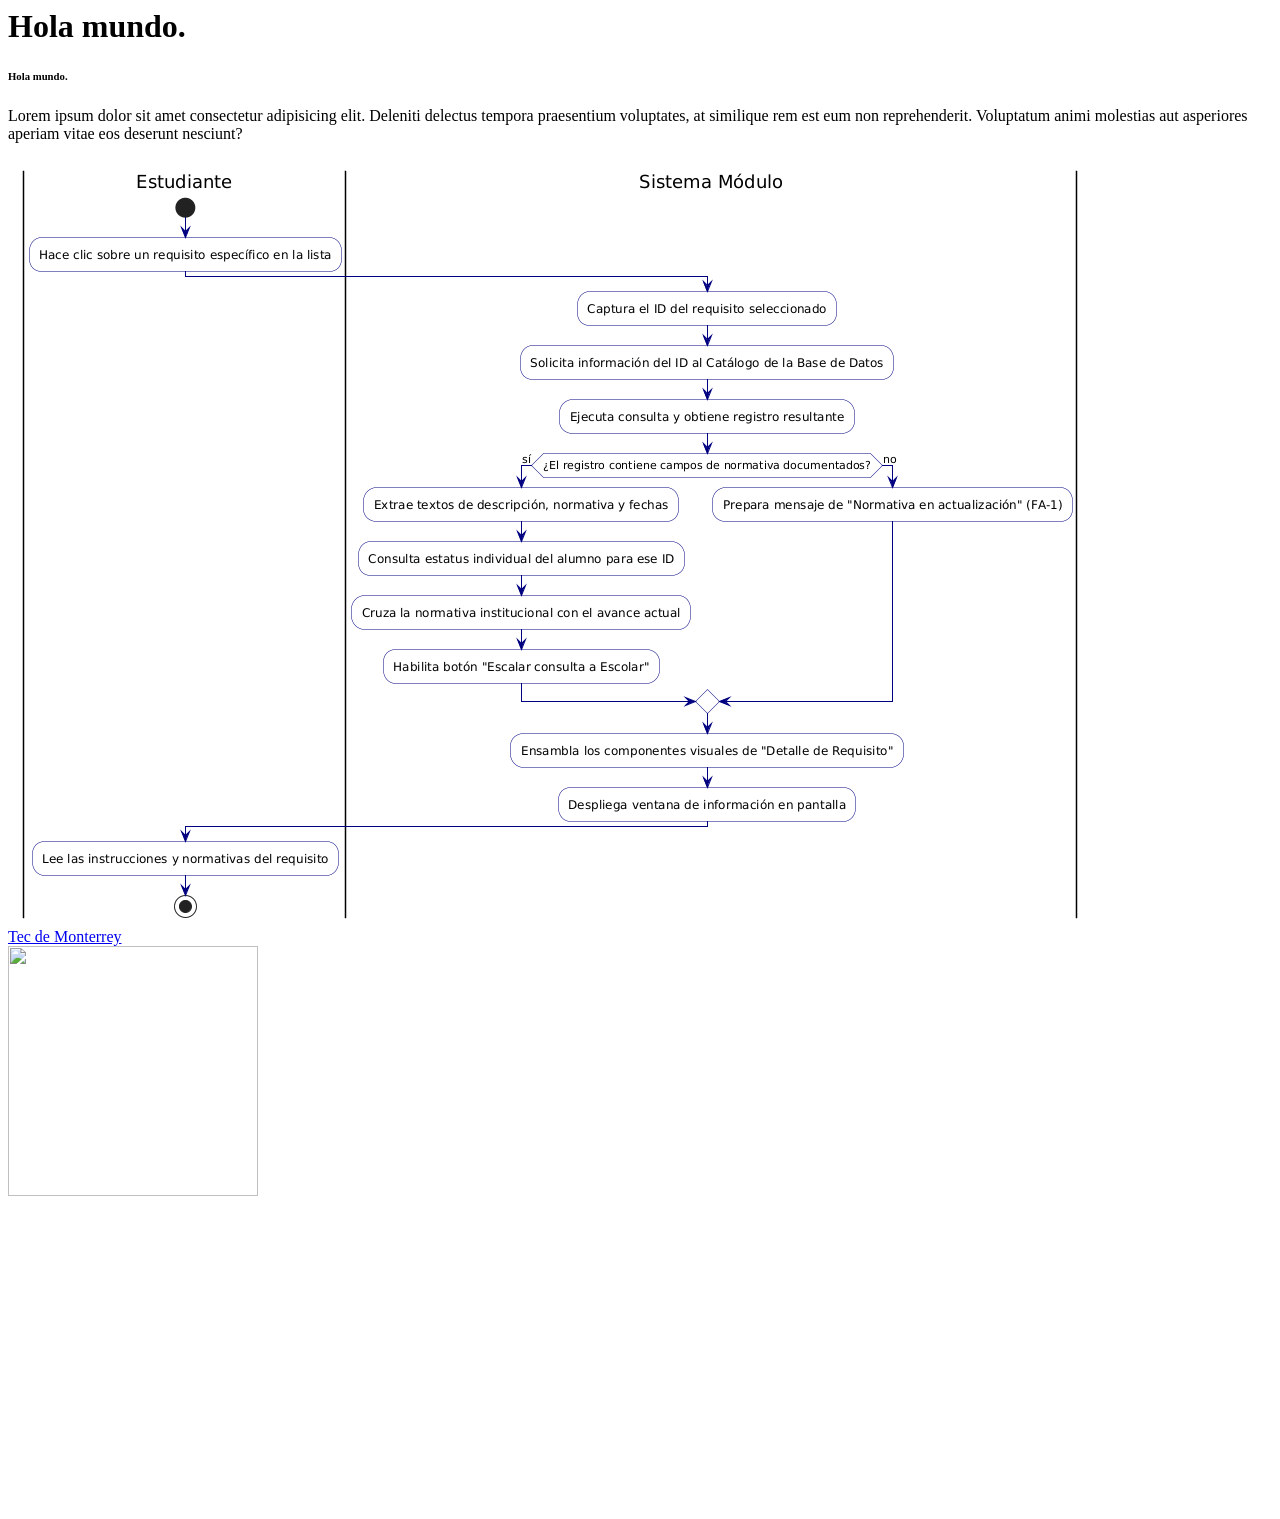
==== index.html @ eef4e1d0 "Add files via upload" ====
<html>
    <head>
        <title>Mi primera página web</title>
        <meta charset="UTF-8">
        <meta lang="es">
    </head> 
    <!-- Esto es un comentario -->
    <body>
        <h1>Hola mundo.</h1>
        <h6>Hola mundo.</h6>
        <p>Lorem ipsum dolor sit amet consectetur adipisicing elit. Deleniti delectus tempora praesentium voluptates, at similique rem est eum non reprehenderit. Voluptatum animi molestias aut asperiores aperiam vitae eos deserunt nesciunt?</p>
        <img src="prueba.png">
        <br>
        <a href="http://www.tec.mx" target="_blank">Tec de Monterrey</a>
        <br>
        <a href="https://wa.me/4422702001?text=Hola" target="_blank"><img src="wa.png" width="250px"></a>
        <br>
        <iframe width="560" height="315" src="https://www.youtube.com/embed/dhSRVrEjLQ0?si=Wne9C_b28dBqUkU4" title="YouTube video player" frameborder="0" allow="accelerometer; autoplay; clipboard-write; encrypted-media; gyroscope; picture-in-picture; web-share" referrerpolicy="strict-origin-when-cross-origin" allowfullscreen></iframe>
    </body>
    
</html>
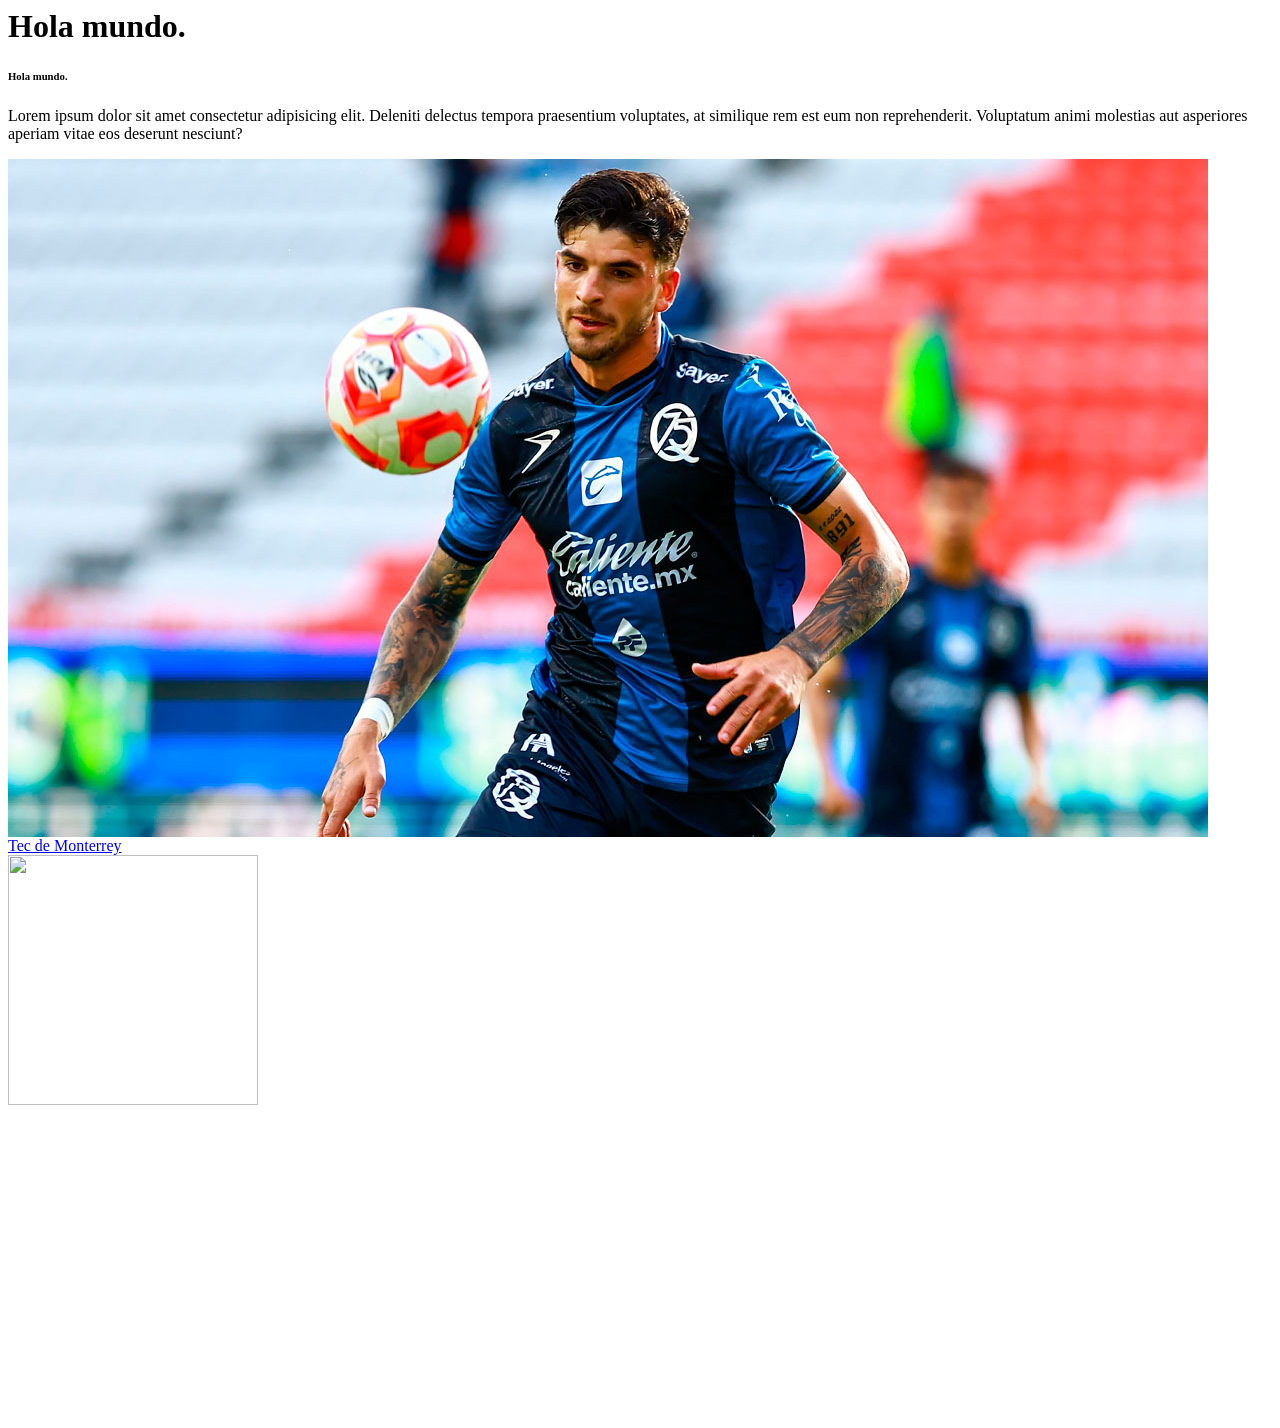
==== commit 9afaf991: "Update index.html" ====
--- a/index.html
+++ b/index.html
@@ -9,7 +9,7 @@
         <h1>Hola mundo.</h1>
         <h6>Hola mundo.</h6>
         <p>Lorem ipsum dolor sit amet consectetur adipisicing elit. Deleniti delectus tempora praesentium voluptates, at similique rem est eum non reprehenderit. Voluptatum animi molestias aut asperiores aperiam vitae eos deserunt nesciunt?</p>
-        <img src="prueba.png">
+        <img src="prueba.jpg">
         <br>
         <a href="http://www.tec.mx" target="_blank">Tec de Monterrey</a>
         <br>
@@ -18,4 +18,4 @@
         <iframe width="560" height="315" src="https://www.youtube.com/embed/dhSRVrEjLQ0?si=Wne9C_b28dBqUkU4" title="YouTube video player" frameborder="0" allow="accelerometer; autoplay; clipboard-write; encrypted-media; gyroscope; picture-in-picture; web-share" referrerpolicy="strict-origin-when-cross-origin" allowfullscreen></iframe>
     </body>
     
-</html>+</html>
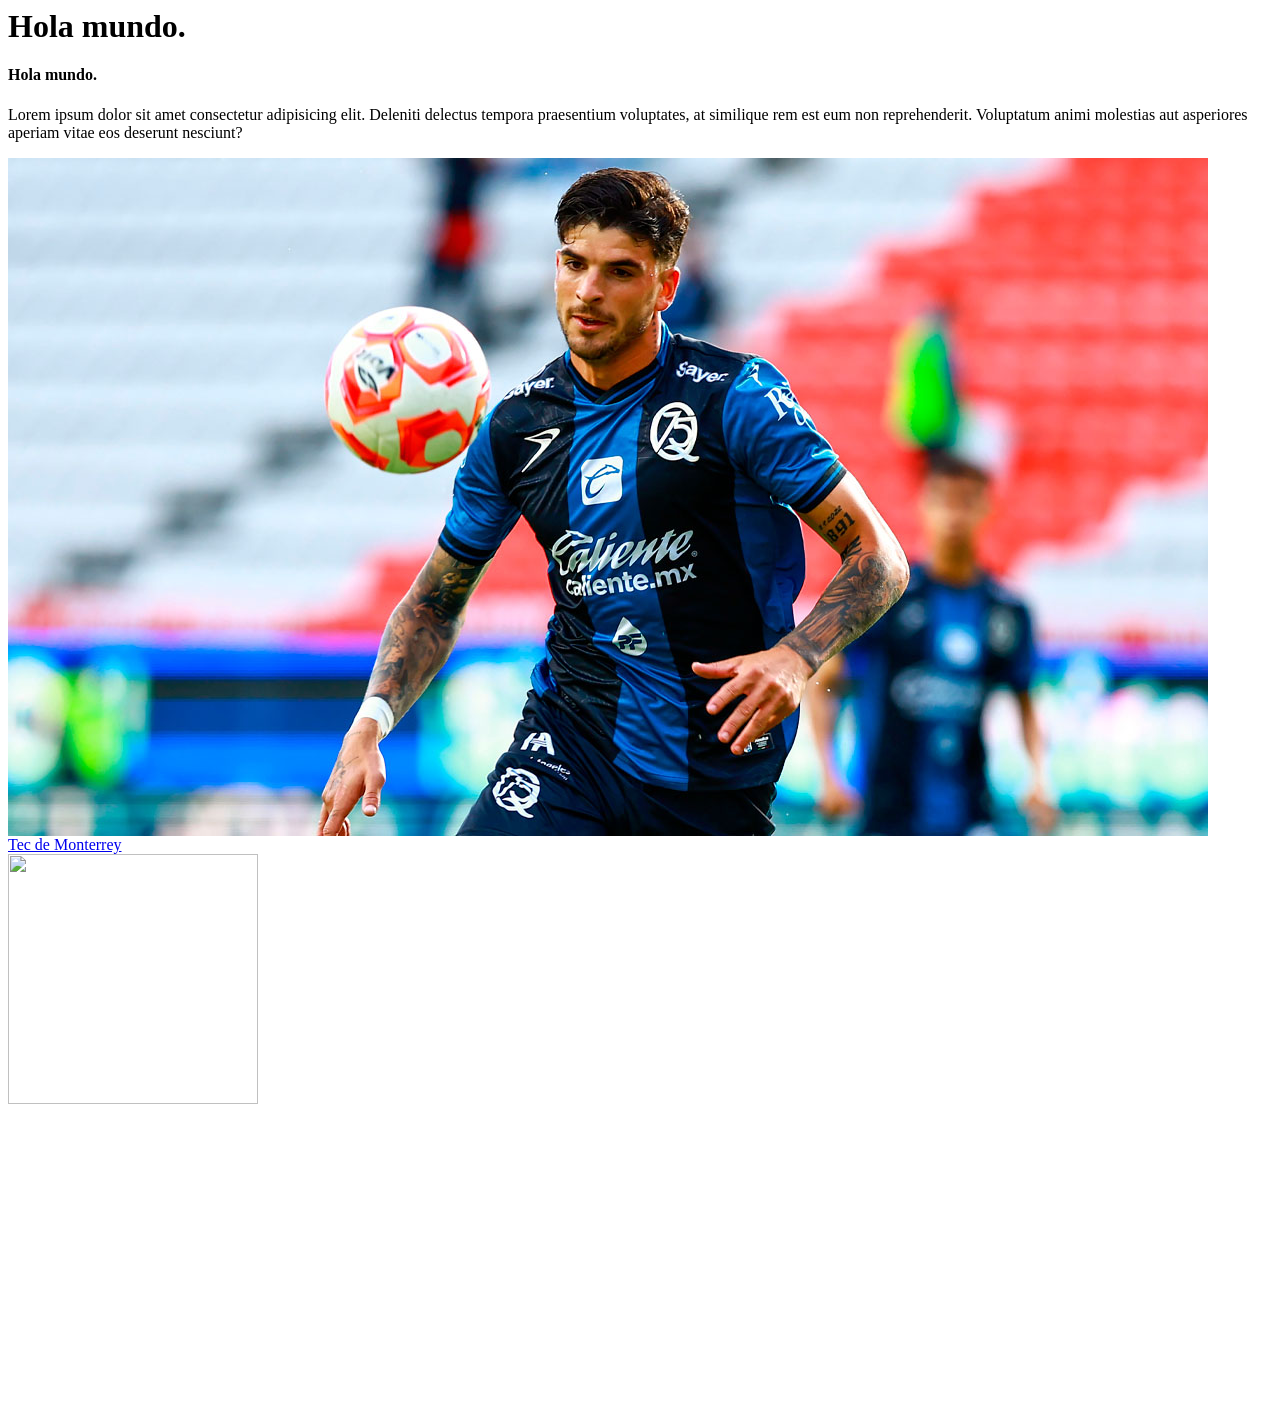
==== commit 4370742d: "Update index.html" ====
--- a/index.html
+++ b/index.html
@@ -7,7 +7,7 @@
     <!-- Esto es un comentario -->
     <body>
         <h1>Hola mundo.</h1>
-        <h6>Hola mundo.</h6>
+        <h4>Hola mundo.</h4>
         <p>Lorem ipsum dolor sit amet consectetur adipisicing elit. Deleniti delectus tempora praesentium voluptates, at similique rem est eum non reprehenderit. Voluptatum animi molestias aut asperiores aperiam vitae eos deserunt nesciunt?</p>
         <img src="prueba.jpg">
         <br>
@@ -15,7 +15,7 @@
         <br>
         <a href="https://wa.me/4422702001?text=Hola" target="_blank"><img src="wa.png" width="250px"></a>
         <br>
-        <iframe width="560" height="315" src="https://www.youtube.com/embed/dhSRVrEjLQ0?si=Wne9C_b28dBqUkU4" title="YouTube video player" frameborder="0" allow="accelerometer; autoplay; clipboard-write; encrypted-media; gyroscope; picture-in-picture; web-share" referrerpolicy="strict-origin-when-cross-origin" allowfullscreen></iframe>
+        <iframe width="560" height="315" src="https://www.youtube.com/embed/sm_1Aj5lesU?si=-g9p2R7gVjHRxLvQ" title="YouTube video player" frameborder="0" allow="accelerometer; autoplay; clipboard-write; encrypted-media; gyroscope; picture-in-picture; web-share" referrerpolicy="strict-origin-when-cross-origin" allowfullscreen></iframe>
     </body>
     
 </html>
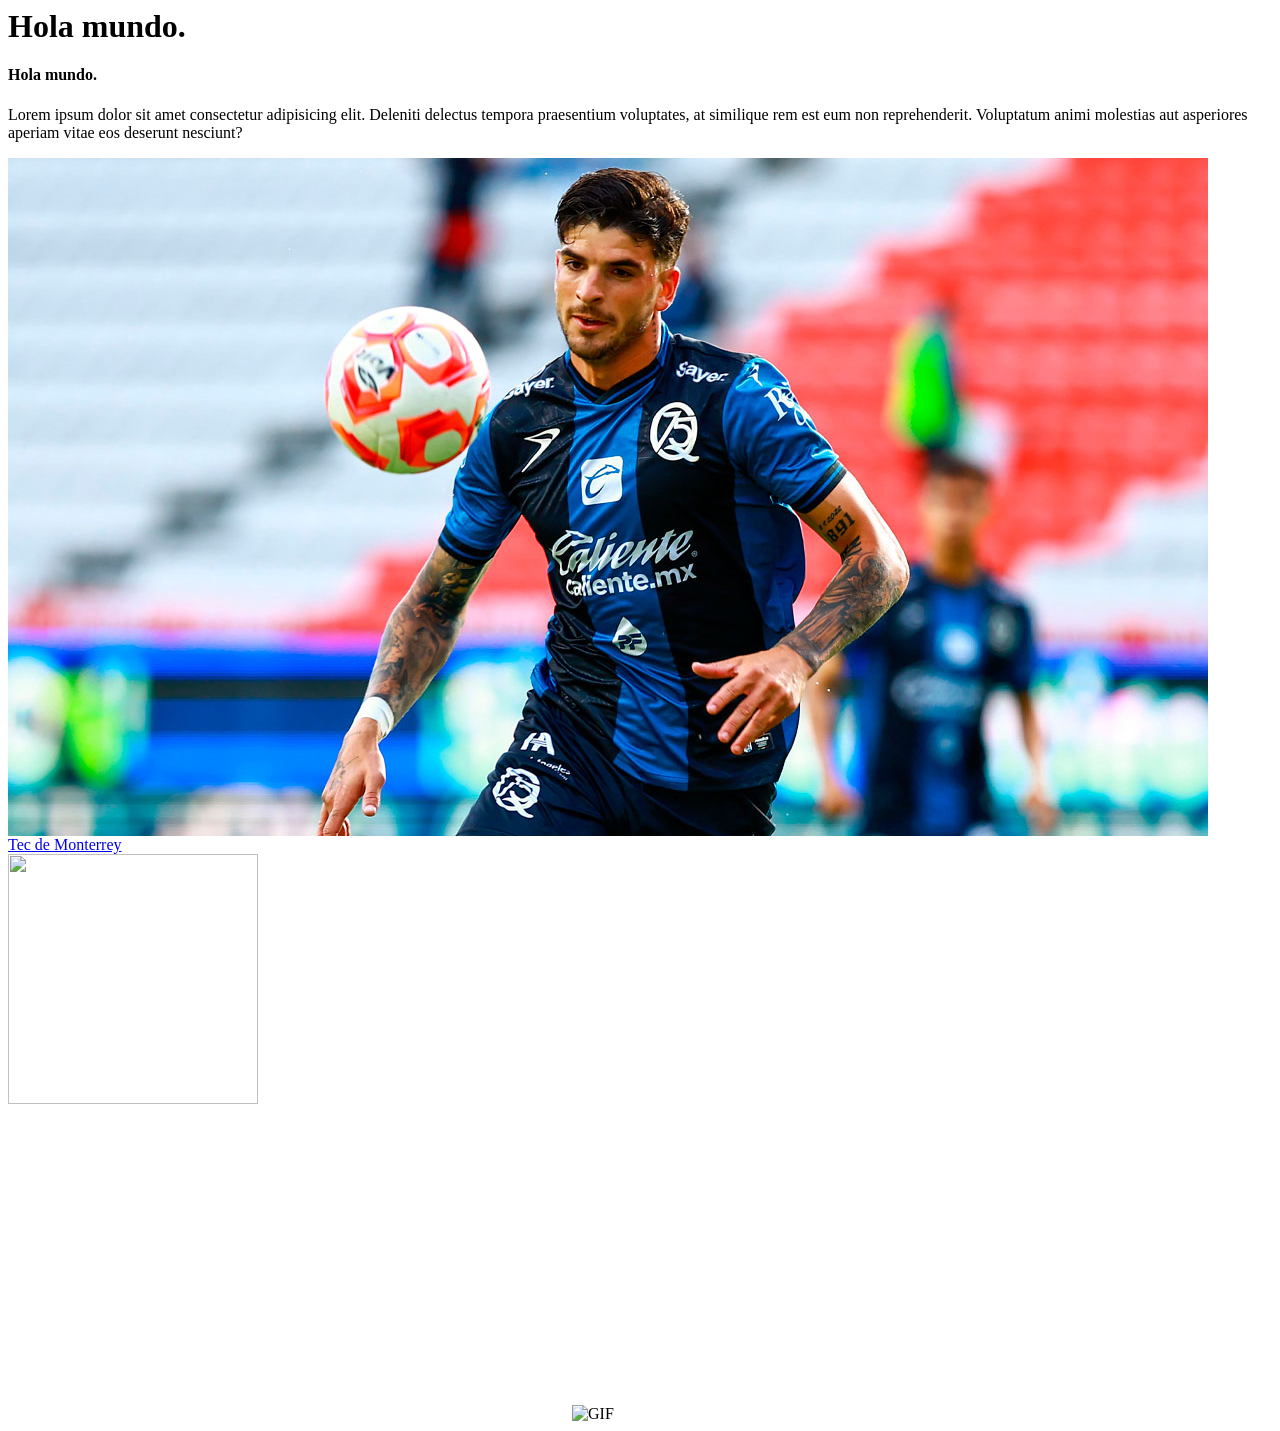
==== commit 0b2d8318: "Update index.html" ====
--- a/index.html
+++ b/index.html
@@ -16,6 +16,7 @@
         <a href="https://wa.me/4422702001?text=Hola" target="_blank"><img src="wa.png" width="250px"></a>
         <br>
         <iframe width="560" height="315" src="https://www.youtube.com/embed/sm_1Aj5lesU?si=-g9p2R7gVjHRxLvQ" title="YouTube video player" frameborder="0" allow="accelerometer; autoplay; clipboard-write; encrypted-media; gyroscope; picture-in-picture; web-share" referrerpolicy="strict-origin-when-cross-origin" allowfullscreen></iframe>
+        <img src="https://media.giphy.com/media/v1.Y2lkPWVjZjA1ZTQ3ZHN1bXphbGl6dGI0a2MxZXcyd3lzbTY4eXdyZnBsZjkzcm05ZmNsZyZlcD12MV9naWZzX3RyZW5kaW5nJmN0PWc/Tq2tPTrQANKfK/giphy.gif" alt="GIF"> 
     </body>
     
 </html>
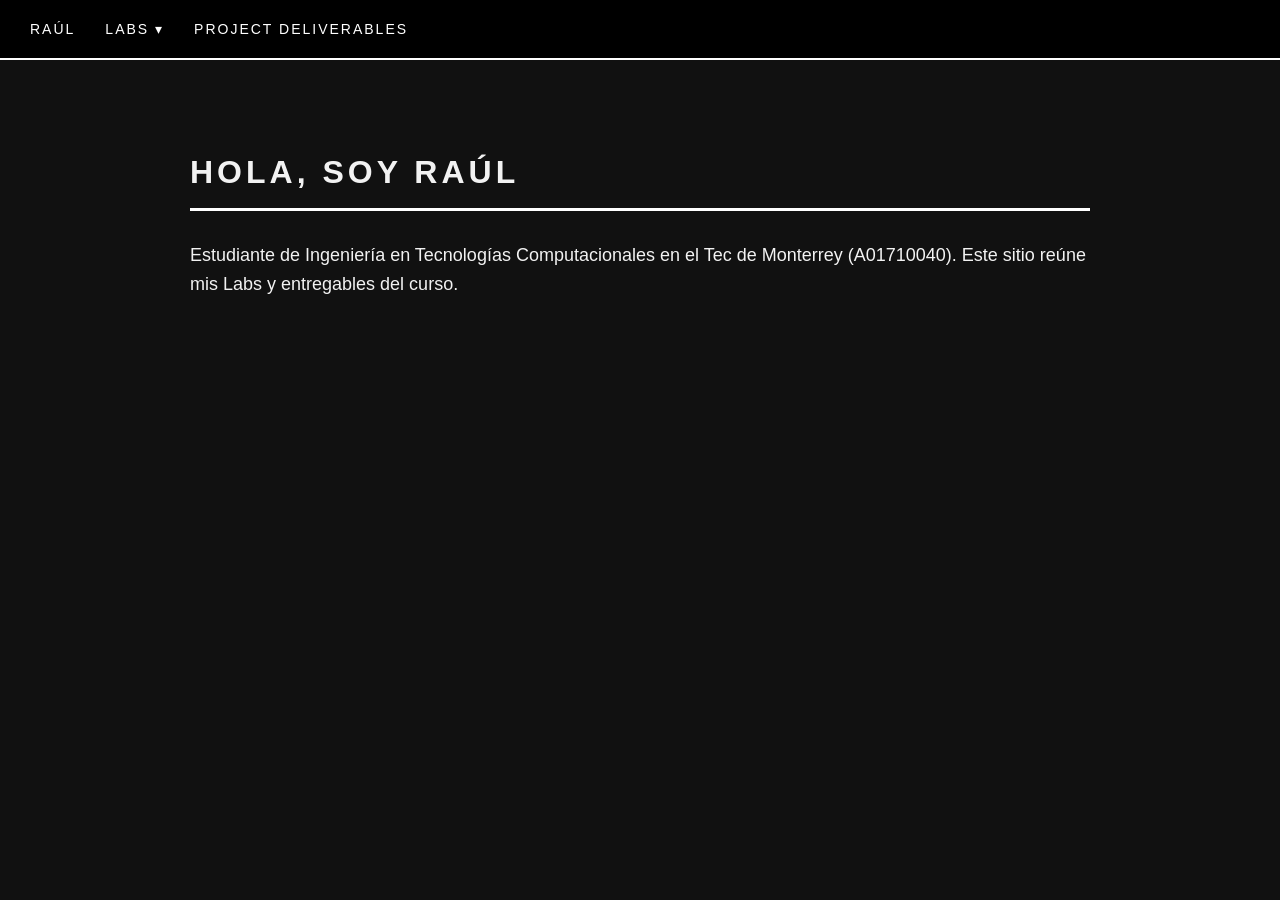
==== commit cce6562d: "Add files via upload" ====
--- a/index.html
+++ b/index.html
@@ -1,22 +1,31 @@
-<html>
-    <head>
-        <title>Mi primera página web</title>
-        <meta charset="UTF-8">
-        <meta lang="es">
-    </head> 
-    <!-- Esto es un comentario -->
-    <body>
-        <h1>Hola mundo.</h1>
-        <h4>Hola mundo.</h4>
-        <p>Lorem ipsum dolor sit amet consectetur adipisicing elit. Deleniti delectus tempora praesentium voluptates, at similique rem est eum non reprehenderit. Voluptatum animi molestias aut asperiores aperiam vitae eos deserunt nesciunt?</p>
-        <img src="prueba.jpg">
-        <br>
-        <a href="http://www.tec.mx" target="_blank">Tec de Monterrey</a>
-        <br>
-        <a href="https://wa.me/4422702001?text=Hola" target="_blank"><img src="wa.png" width="250px"></a>
-        <br>
-        <iframe width="560" height="315" src="https://www.youtube.com/embed/sm_1Aj5lesU?si=-g9p2R7gVjHRxLvQ" title="YouTube video player" frameborder="0" allow="accelerometer; autoplay; clipboard-write; encrypted-media; gyroscope; picture-in-picture; web-share" referrerpolicy="strict-origin-when-cross-origin" allowfullscreen></iframe>
-        <img src="https://media.giphy.com/media/v1.Y2lkPWVjZjA1ZTQ3ZHN1bXphbGl6dGI0a2MxZXcyd3lzbTY4eXdyZnBsZjkzcm05ZmNsZyZlcD12MV9naWZzX3RyZW5kaW5nJmN0PWc/Tq2tPTrQANKfK/giphy.gif" alt="GIF"> 
-    </body>
-    
-</html>
+<!DOCTYPE html>
+<html lang="en">
+<head>
+    <meta charset="UTF-8">
+    <meta name="viewport" content="width=device-width, initial-scale=1.0">
+    <title>Raúl — Personal Website</title>
+    <link rel="stylesheet" href="lab01/style.css">
+</head>
+<body>
+
+    <nav id="menu">
+        <a class="item" href="index.html">Raúl</a>
+        <div class="dropdown">
+            <span>Labs ▾</span>
+            <div class="dropdown-content">
+                <a href="lab01/gallos.html">Lab 01 — Artist Fan Page</a>
+            </div>
+        </div>
+        <a class="item" href="deliverables.html">Project Deliverables</a>
+    </nav>
+
+    <section id="about" style="max-width: 900px; margin: 0 auto;">
+        <h2>Hola, soy Raúl</h2>
+        <p>
+            Estudiante de Ingeniería en Tecnologías Computacionales en el Tec de Monterrey (A01710040).
+            Este sitio reúne mis Labs y entregables del curso.
+        </p>
+    </section>
+
+</body>
+</html>
--- a/lab01/style.css
+++ b/lab01/style.css
@@ -0,0 +1,254 @@
+/* ===== Lab 01 — Gallos Blancos Fan Page ===== */
+
+/* Base */
+body {
+    margin: 0;
+    padding: 0;
+    background-color: #111111;
+    color: #f2f2f2;
+    font-family: Arial, Helvetica, sans-serif;
+    font-size: 18px;
+    line-height: 1.6;
+}
+
+a {
+    color: #3b82f6;
+}
+
+a:hover {
+    color: #ffffff;
+}
+
+/* ===== Navegación del sitio ===== */
+#menu {
+    background-color: #000000;
+    border-bottom: 2px solid #ffffff;
+    padding: 0 30px;
+    display: flex;
+    gap: 30px;
+    align-items: center;
+}
+
+#menu a.item,
+#menu .dropdown > span {
+    display: block;
+    color: #ffffff;
+    text-decoration: none;
+    text-transform: uppercase;
+    letter-spacing: 2px;
+    font-size: 14px;
+    padding: 18px 0;
+    cursor: pointer;
+}
+
+#menu a.item:hover,
+#menu .dropdown:hover > span {
+    color: #3b82f6;
+}
+
+.dropdown {
+    position: relative;
+}
+
+.dropdown-content {
+    display: none;
+    position: absolute;
+    top: 100%;
+    left: 0;
+    background-color: #000000;
+    border: 1px solid #ffffff;
+    min-width: 240px;
+    z-index: 10;
+}
+
+.dropdown:hover .dropdown-content {
+    display: block;
+}
+
+.dropdown-content a {
+    display: block;
+    color: #ffffff;
+    text-decoration: none;
+    padding: 12px 16px;
+    font-size: 14px;
+}
+
+.dropdown-content a:hover {
+    background-color: #ffffff;
+    color: #000000;
+}
+
+/* ===== Secciones ===== */
+section {
+    padding: 60px 20px;
+    margin: 0 auto;
+    max-width: 900px;
+}
+
+section h2 {
+    font-size: 32px;
+    text-transform: uppercase;
+    letter-spacing: 4px;
+    border-bottom: 3px solid #ffffff;
+    padding-bottom: 10px;
+    margin-bottom: 30px;
+}
+
+/* ===== 1. HOME ===== */
+#home {
+    max-width: none;
+    text-align: center;
+    background: linear-gradient(180deg, #0a2a5e 0%, #111111 100%); /* azul del club */
+    border-bottom: 4px solid #3b82f6;
+}
+
+/* Logo de Gallos Blancos */
+#logo {
+    margin: 0;
+    font-family: Impact, "Arial Black", Arial, sans-serif;
+    font-size: 84px;
+    font-weight: 900;
+    text-transform: uppercase;
+    letter-spacing: 6px;
+    line-height: 1.1;
+    color: #ffffff;
+    text-shadow: 5px 5px 0 #000000;
+}
+
+#logo span {
+    color: #3b82f6;
+    text-shadow: 5px 5px 0 #000000;
+}
+
+.subtitulo {
+    color: #bbbbbb;
+    font-size: 16px;
+    text-transform: uppercase;
+    letter-spacing: 5px;
+    margin-top: 0;
+}
+
+#home img {
+    width: 100%;
+    max-width: 700px;
+    border: 6px solid #ffffff;
+    margin: 30px 0;
+}
+
+#home p {
+    max-width: 700px;
+    margin: 0 auto;
+    padding: 10px;
+}
+
+/* ===== 2. ABOUT ===== */
+#about {
+    background-color: #111111;
+}
+
+#about h3 {
+    color: #3b82f6;
+    margin-top: 30px;
+}
+
+#about ul {
+    padding-left: 25px;
+}
+
+#about li {
+    margin-bottom: 8px;
+}
+
+/* ===== 3. WORKS ===== */
+#works {
+    max-width: none;
+    background-color: #1c1c1c;
+}
+
+#works h2,
+#works .obra {
+    max-width: 860px;
+    margin-left: auto;
+    margin-right: auto;
+}
+
+.obra {
+    display: flex;
+    gap: 25px;
+    align-items: flex-start;
+    background-color: #000000;
+    border: 2px solid #ffffff;
+    padding: 20px;
+    margin-bottom: 25px;
+}
+
+.obra img {
+    width: 200px;
+    height: 200px;
+    object-fit: cover;
+    border: 3px solid #ffffff;
+}
+
+.obra h3 {
+    margin-top: 0;
+    font-size: 22px;
+}
+
+.obra .anio {
+    color: #bbbbbb;
+    font-style: italic;
+}
+
+/* ===== 4. FAVORITES ===== */
+#favorites ol {
+    padding-left: 0;
+    list-style: none;
+}
+
+.favorita {
+    border-left: 8px solid #3b82f6;
+    background-color: #1c1c1c;
+    padding: 15px 25px;
+    margin-bottom: 20px;
+}
+
+.favorita h3 {
+    margin-top: 0;
+    color: #ffffff;
+}
+
+.favorita p {
+    margin-bottom: 0;
+}
+
+/* ===== Footer ===== */
+footer {
+    background-color: #000000;
+    color: #888888;
+    text-align: center;
+    padding: 25px;
+    font-size: 14px;
+    border-top: 2px solid #ffffff;
+}
+
+/* ===== Responsive ===== */
+@media (max-width: 650px) {
+    #logo {
+        font-size: 42px;
+        letter-spacing: 3px;
+        text-shadow: 3px 3px 0 #000000;
+    }
+
+    #logo span {
+        text-shadow: 3px 3px 0 #000000;
+    }
+
+    .obra {
+        flex-direction: column;
+    }
+
+    .obra img {
+        width: 100%;
+        height: auto;
+    }
+}
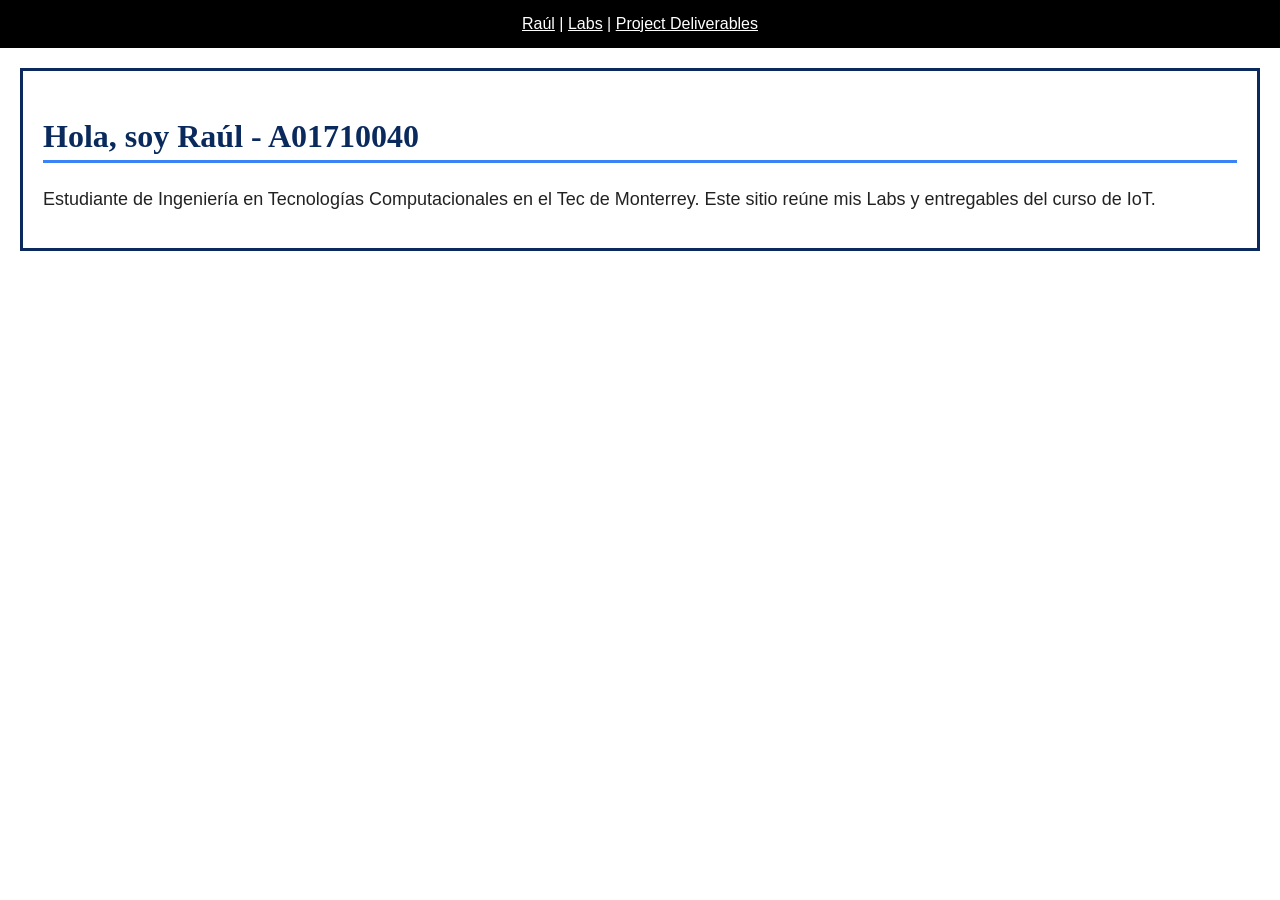
==== commit c51429dc: "Add files via upload" ====
--- a/index.html
+++ b/index.html
@@ -1,29 +1,24 @@
 <!DOCTYPE html>
-<html lang="en">
+<html lang="es">
 <head>
     <meta charset="UTF-8">
     <meta name="viewport" content="width=device-width, initial-scale=1.0">
     <title>Raúl — Personal Website</title>
-    <link rel="stylesheet" href="lab01/style.css">
+    <link rel="stylesheet" href="style.css">
 </head>
 <body>
 
-    <nav id="menu">
-        <a class="item" href="index.html">Raúl</a>
-        <div class="dropdown">
-            <span>Labs ▾</span>
-            <div class="dropdown-content">
-                <a href="lab01/gallos.html">Lab 01 — Artist Fan Page</a>
-            </div>
-        </div>
-        <a class="item" href="deliverables.html">Project Deliverables</a>
+    <nav>
+        <a href="index.html">Raúl</a> |
+        <a href="labs/index.html">Labs</a> |
+        <a href="deliverables.html">Project Deliverables</a>
     </nav>
 
-    <section id="about" style="max-width: 900px; margin: 0 auto;">
-        <h2>Hola, soy Raúl</h2>
+    <section>
+        <h2>Hola, soy Raúl - A01710040</h2>
         <p>
-            Estudiante de Ingeniería en Tecnologías Computacionales en el Tec de Monterrey (A01710040).
-            Este sitio reúne mis Labs y entregables del curso.
+            Estudiante de Ingeniería en Tecnologías Computacionales en el Tec de Monterrey.
+            Este sitio reúne mis Labs y entregables del curso de IoT.
         </p>
     </section>
 
--- a/style.css
+++ b/style.css
@@ -0,0 +1,138 @@
+/* ===== Estilos del sitio de Raúl — Lab 01 Gallos Blancos ===== */
+
+
+/* ----- Página completa ----- */
+body {
+    margin: 0;
+    background-color: #ffffff;
+    color: #222222;
+    font-family: Arial, Helvetica, sans-serif;
+    font-size: 18px;
+}
+
+/* ----- Menú principal del sitio ----- */
+nav {
+    background-color: #000000;
+    color: #ffffff;
+    text-align: center;
+    font-size: 16px;
+    padding: 15px;
+}
+
+nav a {
+    color: #ffffff;
+}
+
+/* ----- Menú del Lab 01 (Home, About, Works, Favorites) ----- */
+#submenu {
+    background-color: #0a2a5e;
+    color: #ffffff;
+    text-align: center;
+    font-size: 16px;
+    padding: 10px;
+}
+
+#submenu a {
+    color: #ffffff;
+}
+
+/* ----- Secciones (estilo general) ----- */
+section {
+    margin: 20px;
+    padding: 20px;
+    border: 3px solid #0a2a5e;
+}
+
+h2 {
+    color: #0a2a5e;
+    font-family: Georgia, "Times New Roman", serif;
+    font-size: 32px;
+    border-bottom: 3px solid #3b82f6;
+    padding-bottom: 5px;
+}
+
+h3 {
+    color: #3b82f6;
+    font-size: 22px;
+}
+
+/* ----- 1. HOME ----- */
+#home {
+    background-color: #0a2a5e;
+    color: #ffffff;
+    text-align: center;
+    padding: 40px;
+}
+
+#logo {
+    background-color: #000000;
+    color: #ffffff;
+    font-family: Impact, "Arial Black", sans-serif;
+    font-size: 60px;
+    text-align: center;
+    margin: 0;
+    padding: 20px;
+    border: 5px solid #ffffff;
+}
+
+#logo span {
+    color: #3b82f6;
+}
+
+.subtitulo {
+    color: #cfe0ff;
+    font-size: 16px;
+    margin: 15px;
+}
+
+#home img {
+    border: 5px solid #ffffff;
+    margin: 20px;
+}
+
+/* ----- 2. ABOUT ----- */
+#about {
+    background-color: #f2f2f2;
+}
+
+/* ----- 3. WORKS (Hitos) ----- */
+#works {
+    background-color: #ffffff;
+}
+
+.obra {
+    background-color: #eef4ff;
+    border: 2px solid #3b82f6;
+    margin: 15px 0;
+    padding: 15px;
+}
+
+.obra img {
+    border: 3px solid #0a2a5e;
+}
+
+.anio {
+    color: #555555;
+    font-size: 16px;
+}
+
+/* ----- 4. FAVORITES (Favoritos) ----- */
+#favorites {
+    background-color: #e6efff;
+}
+
+.favorita {
+    background-color: #ffffff;
+    border: 2px solid #0a2a5e;
+    margin: 15px 0;
+    padding: 10px 20px;
+}
+
+/* ----- Footer ----- */
+footer {
+    background-color: #000000;
+    color: #ffffff;
+    font-size: 14px;
+    text-align: center;
+    padding: 20px;
+}
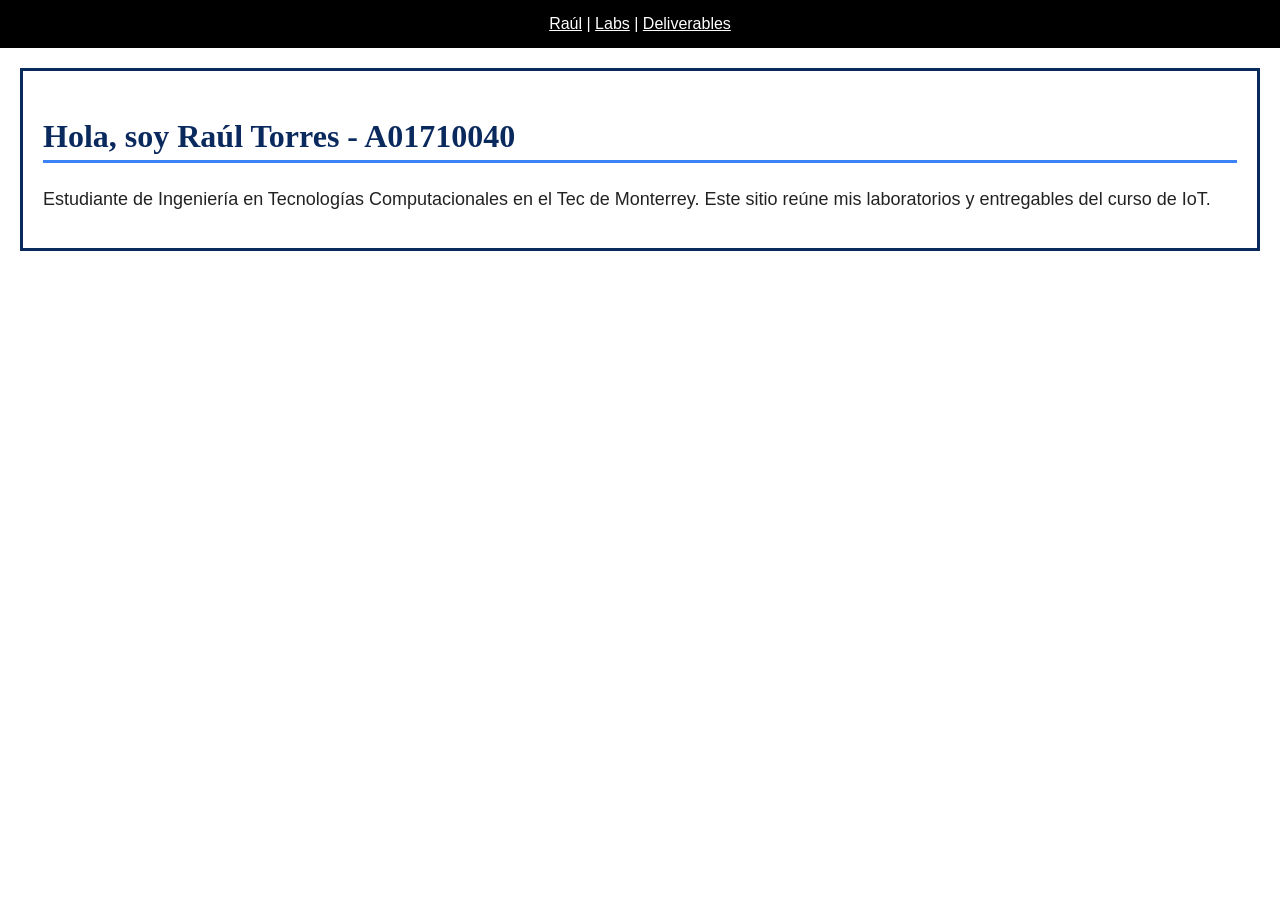
==== commit 3a9b5814: "Add files via upload" ====
--- a/index.html
+++ b/index.html
@@ -3,7 +3,7 @@
 <head>
     <meta charset="UTF-8">
     <meta name="viewport" content="width=device-width, initial-scale=1.0">
-    <title>Raúl — Personal Website</title>
+    <title>Raúl — IoT Website</title>
     <link rel="stylesheet" href="style.css">
 </head>
 <body>
@@ -11,14 +11,14 @@
     <nav>
         <a href="index.html">Raúl</a> |
         <a href="labs/index.html">Labs</a> |
-        <a href="deliverables.html">Project Deliverables</a>
+        <a href="deliverables/index.html">Deliverables</a>
     </nav>
 
     <section>
-        <h2>Hola, soy Raúl - A01710040</h2>
+        <h2>Hola, soy Raúl Torres - A01710040</h2>
         <p>
             Estudiante de Ingeniería en Tecnologías Computacionales en el Tec de Monterrey.
-            Este sitio reúne mis Labs y entregables del curso de IoT.
+            Este sitio reúne mis laboratorios y entregables del curso de IoT.
         </p>
     </section>
 
--- a/style.css
+++ b/style.css
@@ -1,5 +1,4 @@
 /* ===== Estilos del sitio de Raúl — Lab 01 Gallos Blancos ===== */
-
 
 /* ----- Página completa ----- */
 body {
